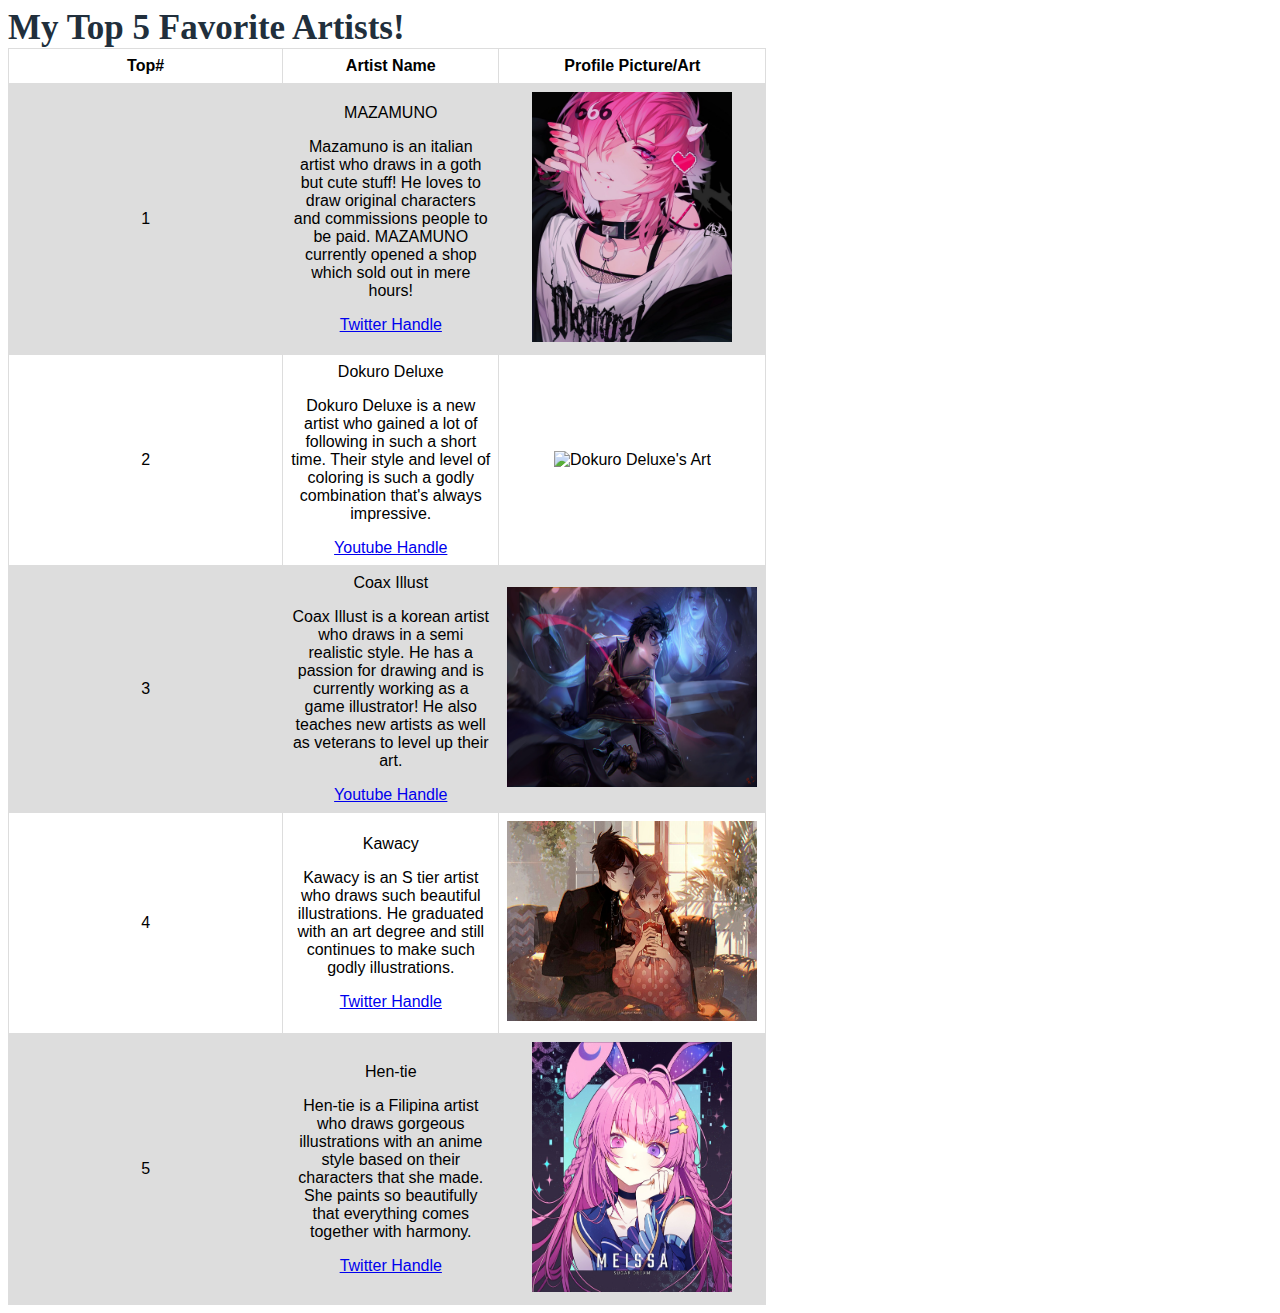
==== My Table/index.html @ f4f7b49a "Add files via upload" ====
<!DOCTYPE html>
<html lang="en">
  <meta charset="UTF-8">
  <meta http-equiv="X-UA-Compatible" content="IE=edge">
  <meta name="viewport" content="width=device-width, initial-scale=1.0">
  <title>My Top 10 Artists For 2021</title>
  <link rel="stylesheet" href="style.css" />

</head>
<body>
   <B>My Top 5 Favorite Artists!</B>
    <table>
       <tr>
          <th>Top#</th>
          <th>Artist Name</th>
          <th>Profile Picture/Art</th>
       </tr>
          <td>1</td>
          <td>MAZAMUNO
             <p>Mazamuno is an italian artist who draws in a goth but cute stuff! He loves to draw original characters and commissions people to be paid. MAZAMUNO currently opened a shop which sold out in mere hours!</p>
             <a href="https://twitter.com/mazamuno"
             target="_blank" >Twitter Handle</a>
          </td>
          <td>
             <img src="image/EgMlWPrWAAAXu5F.jpg" alt="MAZAMUNO's Profile Picture" width="200" height="250">
          </td>
       <tr>
          <td>2</td>
          <td>Dokuro Deluxe
             <p>Dokuro Deluxe is a new artist who gained a lot of following in such a short time. Their style and level of coloring is such a godly combination that's always impressive.</p>
             <a href="https://www.youtube.com/channel/UCYYpIL2qtxphsg7tTTrn6aA"
             target="blank_">Youtube Handle</a>
          </td>
          <td>
             <img src="image/87791181_p0.png" alt="Dokuro Deluxe's Art" width="200" height="250">
         </td>
         <tr>
         <td>3</td>
         <td>Coax Illust
            <p>Coax Illust is a korean artist who draws in a semi realistic style. He has a passion for drawing and is currently working as a game illustrator! He also teaches new artists as well as veterans to level up their art.</p>
            <a href="https://www.youtube.com/channel/UCbkrEw1LDPvrT3QZRrkVjng"
            target="blank_">Youtube Handle</a>
         </td>
         <td>
            <img src="image/coax-untitled2-copy.jpg" alt="Coax Illust's Profile" Picture width="250" height="200">
        </td>

       </tr>
              <tr>
          <td>4</td>
          <td>Kawacy 
             <p>Kawacy is an S tier artist who draws such beautiful illustrations. He graduated with an art degree and still continues to make such godly illustrations.</p>
             <a href="https://twitter.com/kawanocy"
             target="blank_">Twitter Handle</a>
          </td>
          <td>
             <img src="image/Evy2w2iXIAob2tN.jpg" alt="Kawacy's Art" width="250" height="200">
         </td>
         
       </tr>
              <tr>
          <td>5</td>
          <td>Hen-tie 
             <p>Hen-tie is a Filipina artist who draws gorgeous illustrations with an anime style based on their characters that she made. She paints so beautifully that everything comes together with harmony.</p>
             <a href="https://twitter.com/myonehen"
             target="blank_">Twitter Handle</a>
          </td>
          <td>
             <img src="image/EkXrZ9MU8AAPykA.jpg" alt="Hen-tie's Art" width="200" height="250">
         </td>
    </table>
</body>
</html>
---- My Table/style.css ----
table, td, th {
  font-family: arial, sans-serif;
  border-collapse: collapse;
  width: 60%;
  border: 1px solid #dddddd;
  text-align: center;
  padding: 8px;
  margin: 0;
}


tr:nth-child(even) {
  background-color: #dddddd;
}

B {
  color:#212F3C;
  font-size: 35px;
  text-align: center;
}

p, a { text-transform: none;}

p { font:size 12px; }

a { font:size 10px; }
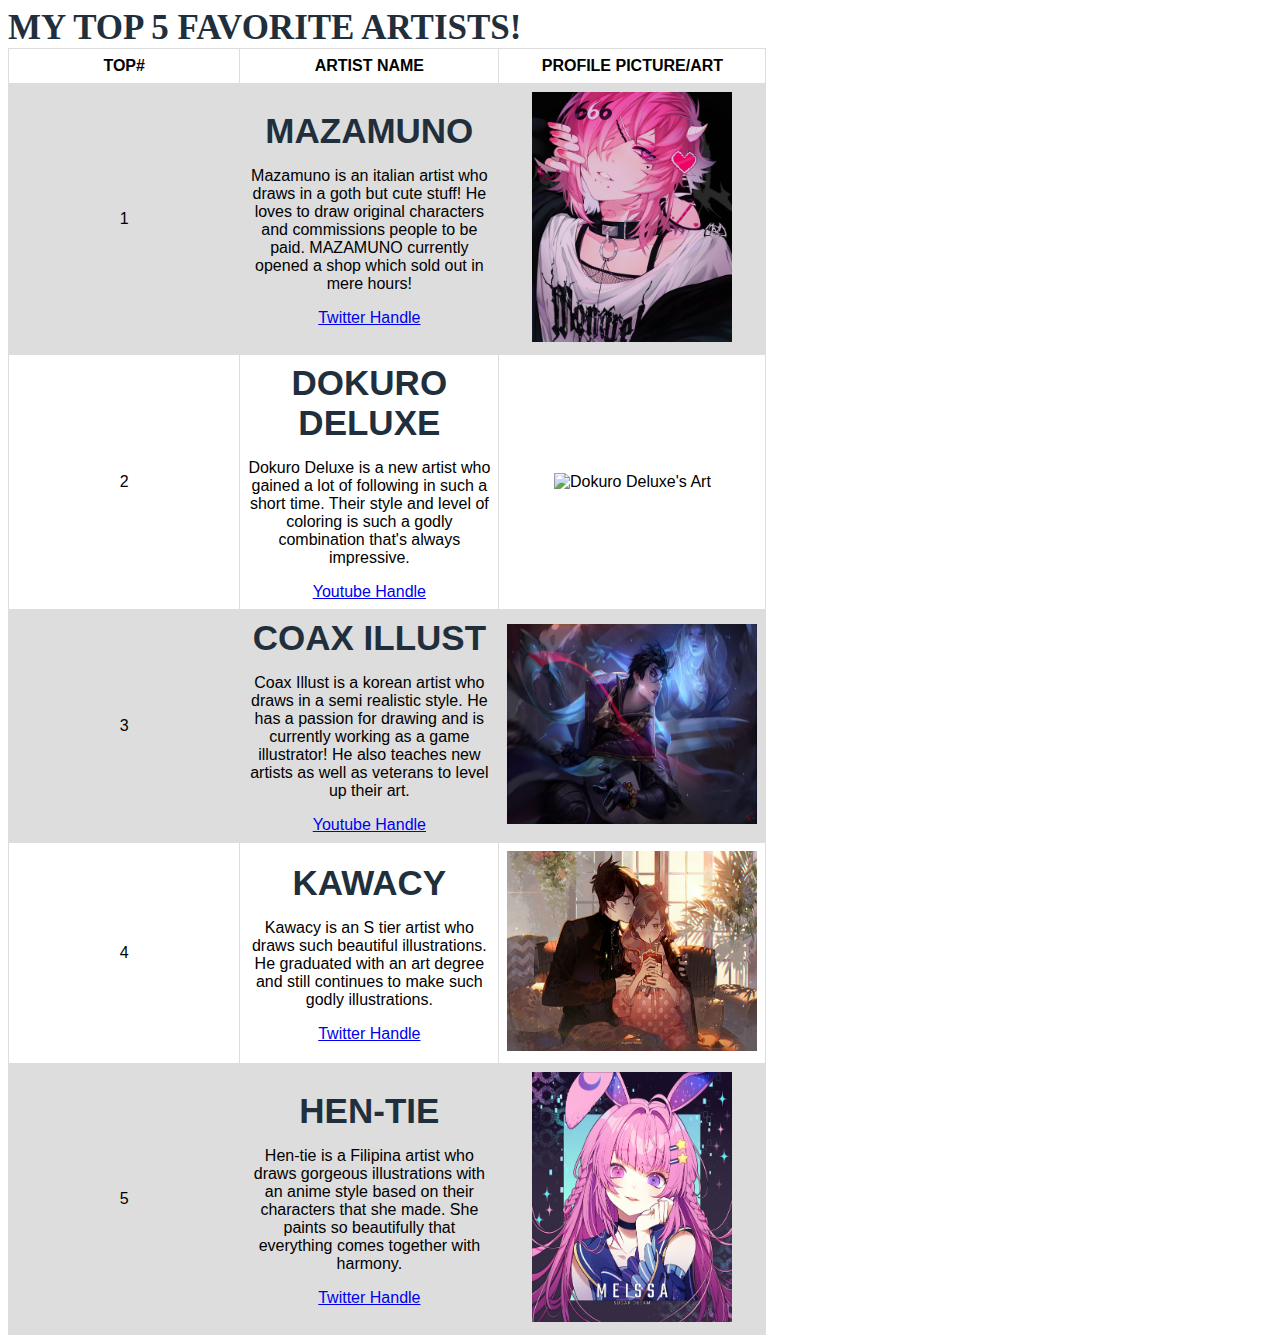
==== commit 3759aa09: "Add files via upload" ====
--- a/My Table/index.html
+++ b/My Table/index.html
@@ -16,7 +16,7 @@
           <th>Profile Picture/Art</th>
        </tr>
           <td>1</td>
-          <td>MAZAMUNO
+          <td><B>MAZAMUNO</B>
              <p>Mazamuno is an italian artist who draws in a goth but cute stuff! He loves to draw original characters and commissions people to be paid. MAZAMUNO currently opened a shop which sold out in mere hours!</p>
              <a href="https://twitter.com/mazamuno"
              target="_blank" >Twitter Handle</a>
@@ -26,7 +26,7 @@
           </td>
        <tr>
           <td>2</td>
-          <td>Dokuro Deluxe
+          <td><B>Dokuro Deluxe</B>
              <p>Dokuro Deluxe is a new artist who gained a lot of following in such a short time. Their style and level of coloring is such a godly combination that's always impressive.</p>
              <a href="https://www.youtube.com/channel/UCYYpIL2qtxphsg7tTTrn6aA"
              target="blank_">Youtube Handle</a>
@@ -36,7 +36,7 @@
          </td>
          <tr>
          <td>3</td>
-         <td>Coax Illust
+         <td><B>Coax Illust</B>
             <p>Coax Illust is a korean artist who draws in a semi realistic style. He has a passion for drawing and is currently working as a game illustrator! He also teaches new artists as well as veterans to level up their art.</p>
             <a href="https://www.youtube.com/channel/UCbkrEw1LDPvrT3QZRrkVjng"
             target="blank_">Youtube Handle</a>
@@ -48,7 +48,7 @@
        </tr>
               <tr>
           <td>4</td>
-          <td>Kawacy 
+          <td><B>Kawacy</B> 
              <p>Kawacy is an S tier artist who draws such beautiful illustrations. He graduated with an art degree and still continues to make such godly illustrations.</p>
              <a href="https://twitter.com/kawanocy"
              target="blank_">Twitter Handle</a>
@@ -60,7 +60,7 @@
        </tr>
               <tr>
           <td>5</td>
-          <td>Hen-tie 
+          <td><B>Hen-tie</B> 
              <p>Hen-tie is a Filipina artist who draws gorgeous illustrations with an anime style based on their characters that she made. She paints so beautifully that everything comes together with harmony.</p>
              <a href="https://twitter.com/myonehen"
              target="blank_">Twitter Handle</a>
--- a/My Table/style.css
+++ b/My Table/style.css
@@ -17,10 +17,13 @@
   color:#212F3C;
   font-size: 35px;
   text-align: center;
+  text-transform: uppercase;
 }
 
 p, a { text-transform: none;}
 
 p { font:size 12px; }
 
-a { font:size 10px; }+a { font:size 10px; }
+
+th { text-transform: uppercase; }
